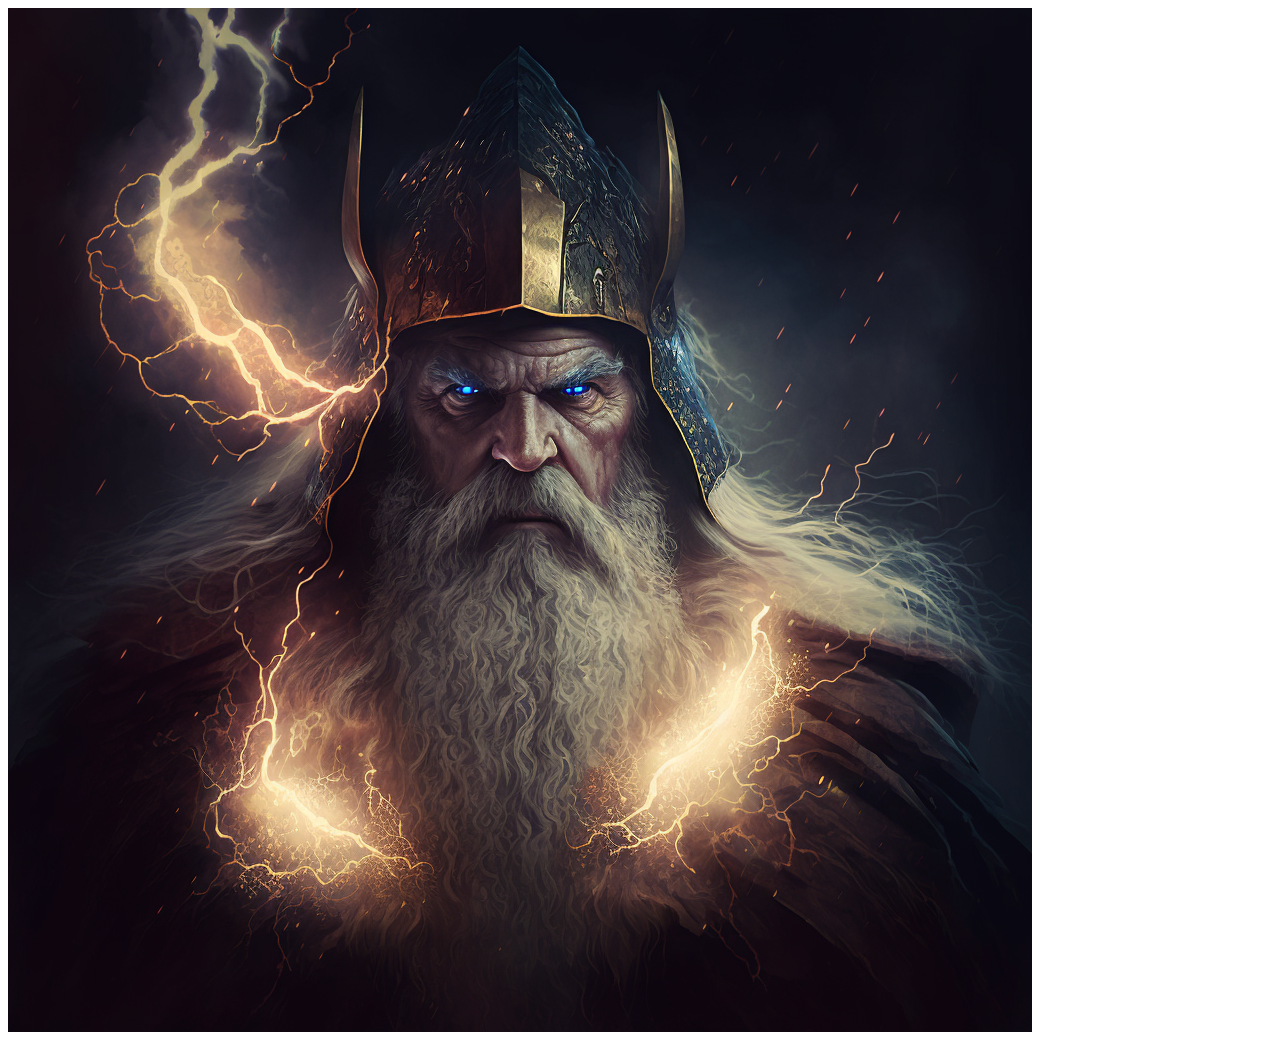
==== ambrosia.html @ 19d160fa "Remove profile pics from recipes.html" ====
<!DOCTYPE html>
<html lang="en">
<head>
  <meta charset="UTF-8">
  <meta http-equiv="X-UA-Compatible" content="IE=edge">
  <meta name="viewport" content="width=device-width, initial-scale=1.0">
  <title>Document</title>
</head>
<body>
  <img class="recipe-profile-image" src="images/Odin.png">
</body>
</html>
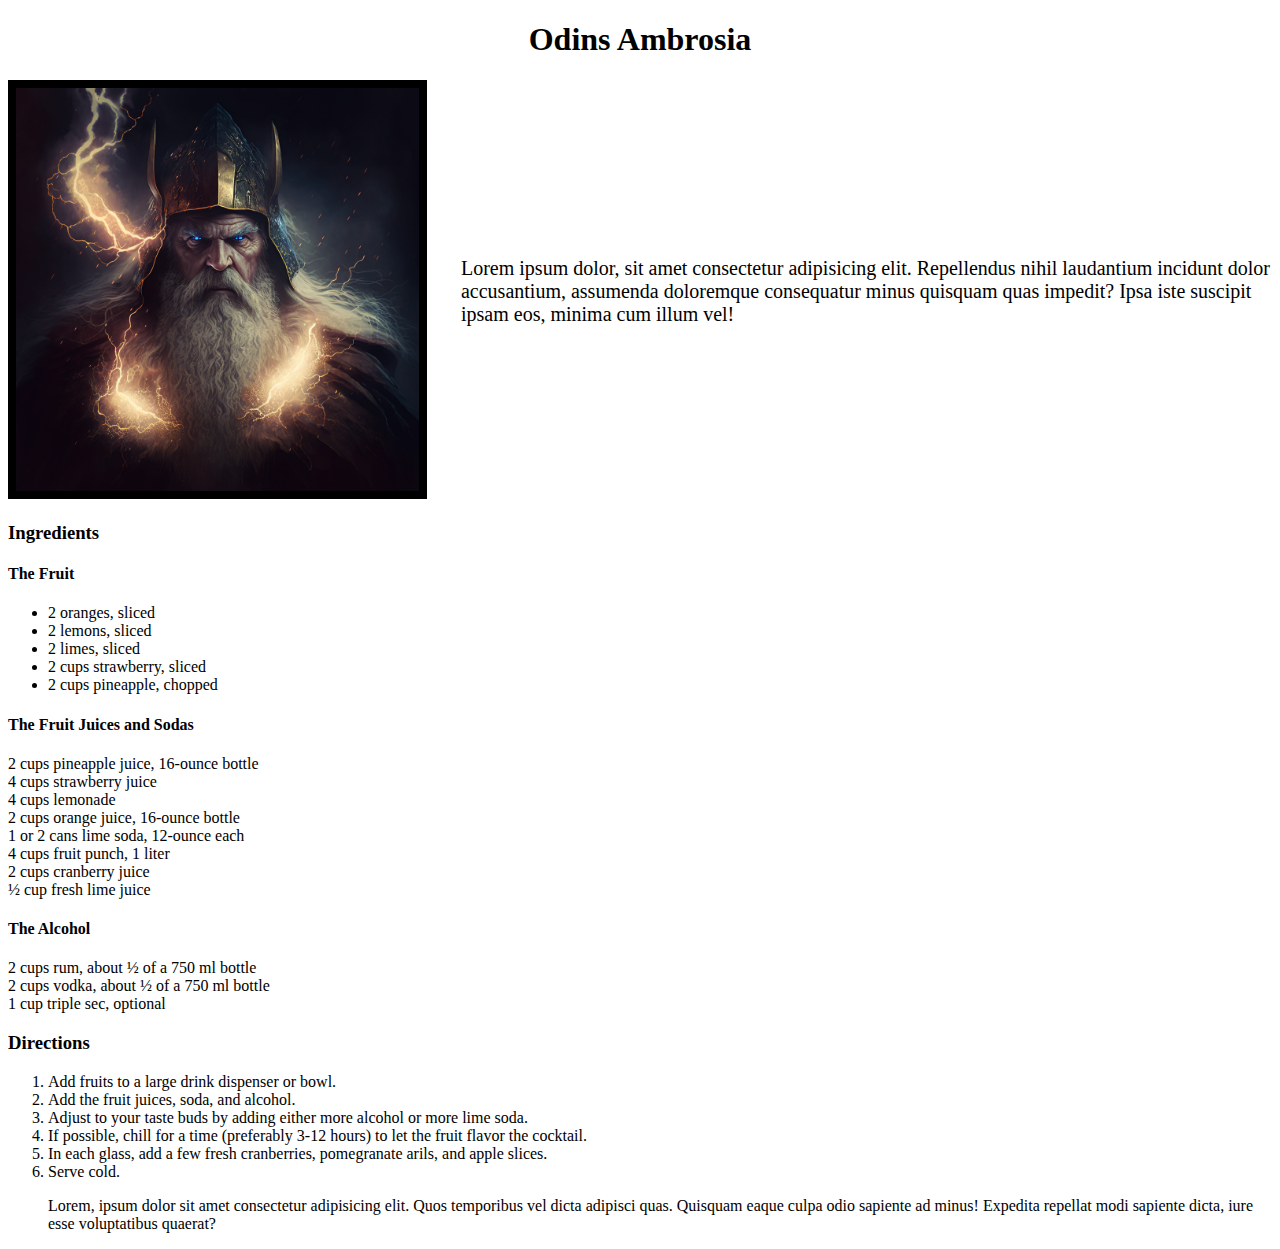
==== commit 38291328: "Add basic structure to icecream and wine pages" ====
--- a/ambrosia.html
+++ b/ambrosia.html
@@ -4,9 +4,61 @@
   <meta charset="UTF-8">
   <meta http-equiv="X-UA-Compatible" content="IE=edge">
   <meta name="viewport" content="width=device-width, initial-scale=1.0">
-  <title>Document</title>
+  <title>Odins Ambrosia</title>
+  <link rel="stylesheet" href="odin.css">
 </head>
 <body>
-  <img class="recipe-profile-image" src="images/Odin.png">
+  <h1>Odins Ambrosia</h1>
+  
+<div class="container">
+  <div class="image">
+    <img src="images/Odin.png">
+  </div>
+  <div class="text">
+    <p>Lorem ipsum dolor, sit amet consectetur adipisicing elit. Repellendus nihil laudantium incidunt dolor accusantium, assumenda doloremque consequatur minus quisquam quas impedit? Ipsa iste suscipit ipsam eos, minima cum illum vel!</p>
+  </div>
+</div>
+
+
+
+
+<h3>Ingredients</h3>
+
+<h4>The Fruit</h4>
+  <ul>
+    <li>2 oranges, sliced</li>
+    <li>2 lemons, sliced</li>
+    <li>2 limes, sliced</li>
+    <li>2 cups strawberry, sliced</li>
+    <li>2 cups pineapple, chopped</li>
+  </ul>
+<h4>The Fruit Juices and Sodas</h4>
+<li>2 cups pineapple juice, 16-ounce bottle</li>
+<li>4 cups strawberry juice</li>
+<li>4 cups lemonade</li>
+<li>2 cups orange juice, 16-ounce bottle</li>
+<li>1 or 2 cans lime soda, 12-ounce each</li>
+<li>4 cups fruit punch, 1 liter</li>
+<li>2 cups cranberry juice</li>
+<li>½ cup fresh lime juice</li>
+
+<h4>The Alcohol</h4>
+
+<li>2 cups rum, about ½ of a 750 ml bottle</li>
+<li>2 cups vodka, about ½ of a 750 ml bottle</li>
+<li>1 cup triple sec, optional</li>
+
+<h3>Directions</h3>
+
+<ol>
+  <li>Add fruits to a large drink dispenser or bowl.</li>
+  <li>Add the fruit juices, soda, and alcohol.</li>
+  <li>Adjust to your taste buds by adding either more alcohol or more lime soda.</li>
+  <li>If possible, chill for a time (preferably 3-12 hours) to let the fruit flavor the cocktail.</li>
+  <li>In each glass, add a few fresh cranberries, pomegranate arils, and apple slices.</li>
+  <li>Serve cold.</li>
+
+<p>Lorem, ipsum dolor sit amet consectetur adipisicing elit. Quos temporibus vel dicta adipisci quas. Quisquam eaque culpa odio sapiente ad minus! Expedita repellat modi sapiente dicta, iure esse voluptatibus quaerat?</p>
+
 </body>
 </html>--- a/odin.css
+++ b/odin.css
@@ -0,0 +1,43 @@
+h1{
+  text-align:center;
+}
+
+/* CSS for image/blurb on recipe pages */
+.profile-image{
+  width:320px;
+  height:350px;
+  margin-top:20px;
+  border:8px solid black;
+}
+.container{
+  display:flex;
+  align-items:center;
+  justify-content:center;
+}
+img{
+  max-width:90%;
+  border:8px solid black;
+}
+
+.text{
+  font-size:20px;
+  padding-left:5px;
+}
+
+
+/* CSS FOR RECIPES PAGE */
+.recipe-profile-image{
+  width:250px;
+  height:250px;
+  margin-top:20px;
+  border:8px solid black;
+}
+
+/* Odins Ambrosia */
+
+
+/* Thors Thunder IceCream */
+
+
+
+/* Lokis Pomegranate Wine */